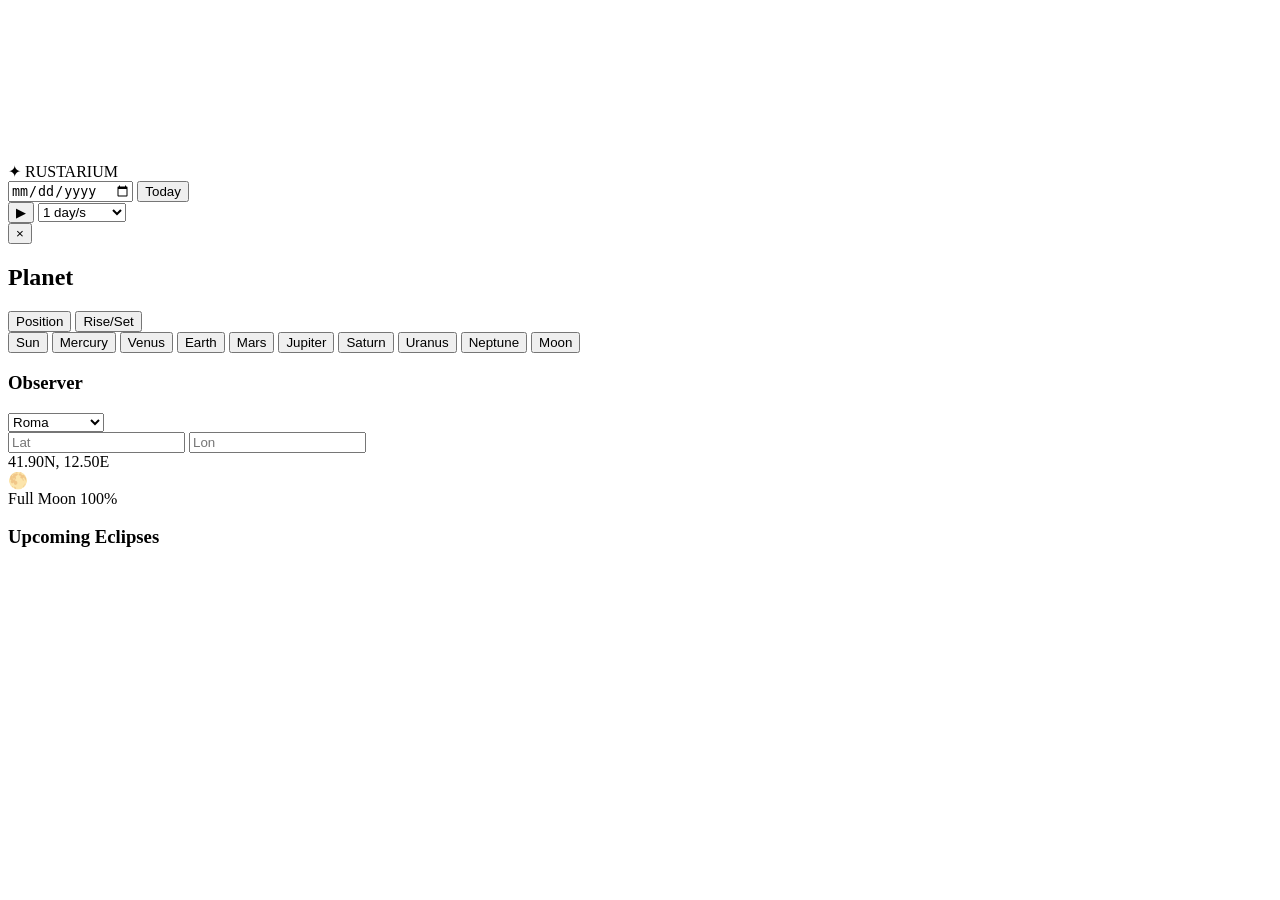
==== crates/rustarium-wasm/site/index.html @ 626505c0 "Implement Rustarium solar system prediction engine Complete implementation with: VSOP87D planets, EL" ====
<!DOCTYPE html>
<html lang="en">
<head>
    <meta charset="UTF-8">
    <meta name="viewport" content="width=device-width, initial-scale=1.0">
    <title>Rustarium - Solar System Explorer</title>
    <link rel="stylesheet" href="/css/style.css">
</head>
<body>
    <div id="app">
        <!-- 3D Canvas -->
        <canvas id="solar-system"></canvas>

        <!-- Top bar -->
        <header id="topbar">
            <div class="logo">
                <span class="star">&#10022;</span> RUSTARIUM
            </div>
            <div class="controls">
                <input type="date" id="date-picker" />
                <button id="btn-today" title="Today">Today</button>
                <div class="speed-control">
                    <button id="btn-play" title="Play/Pause">&#9654;</button>
                    <select id="speed-select" title="Animation speed">
                        <option value="0.25">0.25 day/s</option>
                        <option value="0.5">0.5 day/s</option>
                        <option value="1" selected>1 day/s</option>
                        <option value="3">3 day/s</option>
                        <option value="7">1 week/s</option>
                        <option value="14">2 weeks/s</option>
                        <option value="30">1 month/s</option>
                        <option value="90">3 months/s</option>
                        <option value="365">1 year/s</option>
                    </select>
                </div>
            </div>
        </header>

        <!-- Info panel (right sidebar) -->
        <aside id="info-panel" class="panel hidden">
            <button class="close-btn" id="close-panel">&times;</button>
            <h2 id="panel-title">Planet</h2>
            <div class="tabs">
                <button class="tab-btn active" data-tab="position">Position</button>
                <button class="tab-btn" data-tab="riseset">Rise/Set</button>
            </div>
            <div id="tab-position" class="tab-content"></div>
            <div id="tab-riseset" class="tab-content hidden"></div>
        </aside>

        <!-- Bottom bar: planet selector -->
        <nav id="planet-bar">
            <button class="planet-btn" data-body="sun" style="--color: #FFD700">
                <span class="dot"></span> Sun
            </button>
            <button class="planet-btn" data-body="mercury" style="--color: #B0B0B0">
                <span class="dot"></span> Mercury
            </button>
            <button class="planet-btn" data-body="venus" style="--color: #E8D44D">
                <span class="dot"></span> Venus
            </button>
            <button class="planet-btn" data-body="earth" style="--color: #4488FF">
                <span class="dot"></span> Earth
            </button>
            <button class="planet-btn" data-body="mars" style="--color: #E05040">
                <span class="dot"></span> Mars
            </button>
            <button class="planet-btn" data-body="jupiter" style="--color: #D4A574">
                <span class="dot"></span> Jupiter
            </button>
            <button class="planet-btn" data-body="saturn" style="--color: #C8A84E">
                <span class="dot"></span> Saturn
            </button>
            <button class="planet-btn" data-body="uranus" style="--color: #72C4C8">
                <span class="dot"></span> Uranus
            </button>
            <button class="planet-btn" data-body="neptune" style="--color: #4060E0">
                <span class="dot"></span> Neptune
            </button>
            <button class="planet-btn" data-body="moon" style="--color: #CCCCCC">
                <span class="dot"></span> Moon
            </button>
        </nav>

        <!-- Location widget -->
        <div id="location-widget" class="widget">
            <h3>Observer</h3>
            <div class="loc-row">
                <select id="city-select">
                    <option value="41.9028,12.4964">Roma</option>
                    <option value="45.4642,9.19">Milano</option>
                    <option value="40.8518,14.2681">Napoli</option>
                    <option value="51.5074,-0.1278">London</option>
                    <option value="48.8566,2.3522">Paris</option>
                    <option value="52.52,13.405">Berlin</option>
                    <option value="40.4168,-3.7038">Madrid</option>
                    <option value="40.7128,-74.006">New York</option>
                    <option value="34.0522,-118.2437">Los Angeles</option>
                    <option value="35.6762,139.6503">Tokyo</option>
                    <option value="-33.8688,151.2093">Sydney</option>
                    <option value="custom">Custom...</option>
                </select>
            </div>
            <div id="custom-coords" class="loc-row hidden">
                <input type="number" id="obs-lat" placeholder="Lat" step="0.01" />
                <input type="number" id="obs-lon" placeholder="Lon" step="0.01" />
            </div>
            <div class="loc-display">
                <span id="obs-label">41.90N, 12.50E</span>
            </div>
        </div>

        <!-- Moon phase widget -->
        <div id="moon-widget" class="widget">
            <div id="moon-icon">&#127765;</div>
            <div id="moon-info">
                <span id="moon-phase">Full Moon</span>
                <span id="moon-illum">100%</span>
            </div>
        </div>

        <!-- Eclipse widget -->
        <div id="eclipse-widget" class="widget hidden">
            <h3>Upcoming Eclipses</h3>
            <div id="eclipse-list"></div>
        </div>
    </div>

    <script type="importmap">
    {
        "imports": {
            "three": "https://cdn.jsdelivr.net/npm/three@0.170.0/build/three.module.js",
            "three/addons/": "https://cdn.jsdelivr.net/npm/three@0.170.0/examples/jsm/"
        }
    }
    </script>
    <script type="module" src="/js/app.js"></script>
</body>
</html>
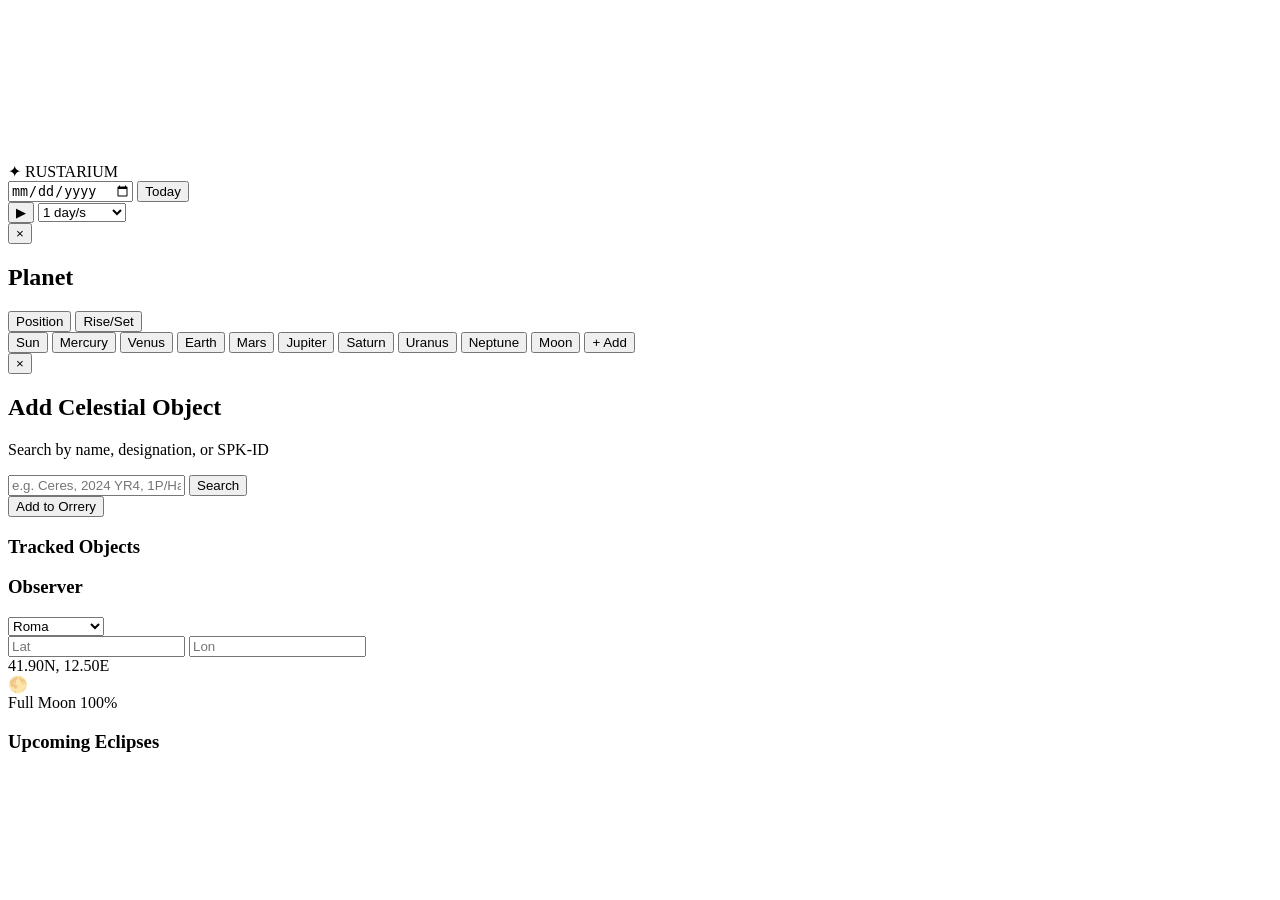
==== commit ffb82e04: "Add on-the-fly tracking of asteroids, comets, and dwarf planets Fetch orbital data from NASA JPL Sma" ====
--- a/crates/rustarium-wasm/site/index.html
+++ b/crates/rustarium-wasm/site/index.html
@@ -80,7 +80,38 @@
             <button class="planet-btn" data-body="moon" style="--color: #CCCCCC">
                 <span class="dot"></span> Moon
             </button>
+            <button class="planet-btn add-btn" id="btn-add-body" style="--color: #5b8def" title="Add celestial object">
+                <span class="dot">+</span> Add
+            </button>
         </nav>
+
+        <!-- Search modal -->
+        <div id="search-modal" class="modal hidden">
+            <div class="modal-content">
+                <button class="close-btn" id="close-search">&times;</button>
+                <h2>Add Celestial Object</h2>
+                <p class="modal-hint">Search by name, designation, or SPK-ID</p>
+                <div class="search-row">
+                    <input type="text" id="search-input" placeholder="e.g. Ceres, 2024 YR4, 1P/Halley" autocomplete="off" />
+                    <button id="btn-search">Search</button>
+                </div>
+                <div id="search-status" class="search-status hidden"></div>
+                <div id="search-result" class="search-result hidden">
+                    <div class="result-header">
+                        <span id="result-name" class="result-name"></span>
+                        <span id="result-type" class="result-badge"></span>
+                    </div>
+                    <div id="result-details" class="result-details"></div>
+                    <div class="result-actions">
+                        <button id="btn-add-result" class="btn-primary">Add to Orrery</button>
+                    </div>
+                </div>
+                <div class="tracked-list">
+                    <h3>Tracked Objects</h3>
+                    <div id="tracked-items"></div>
+                </div>
+            </div>
+        </div>
 
         <!-- Location widget -->
         <div id="location-widget" class="widget">
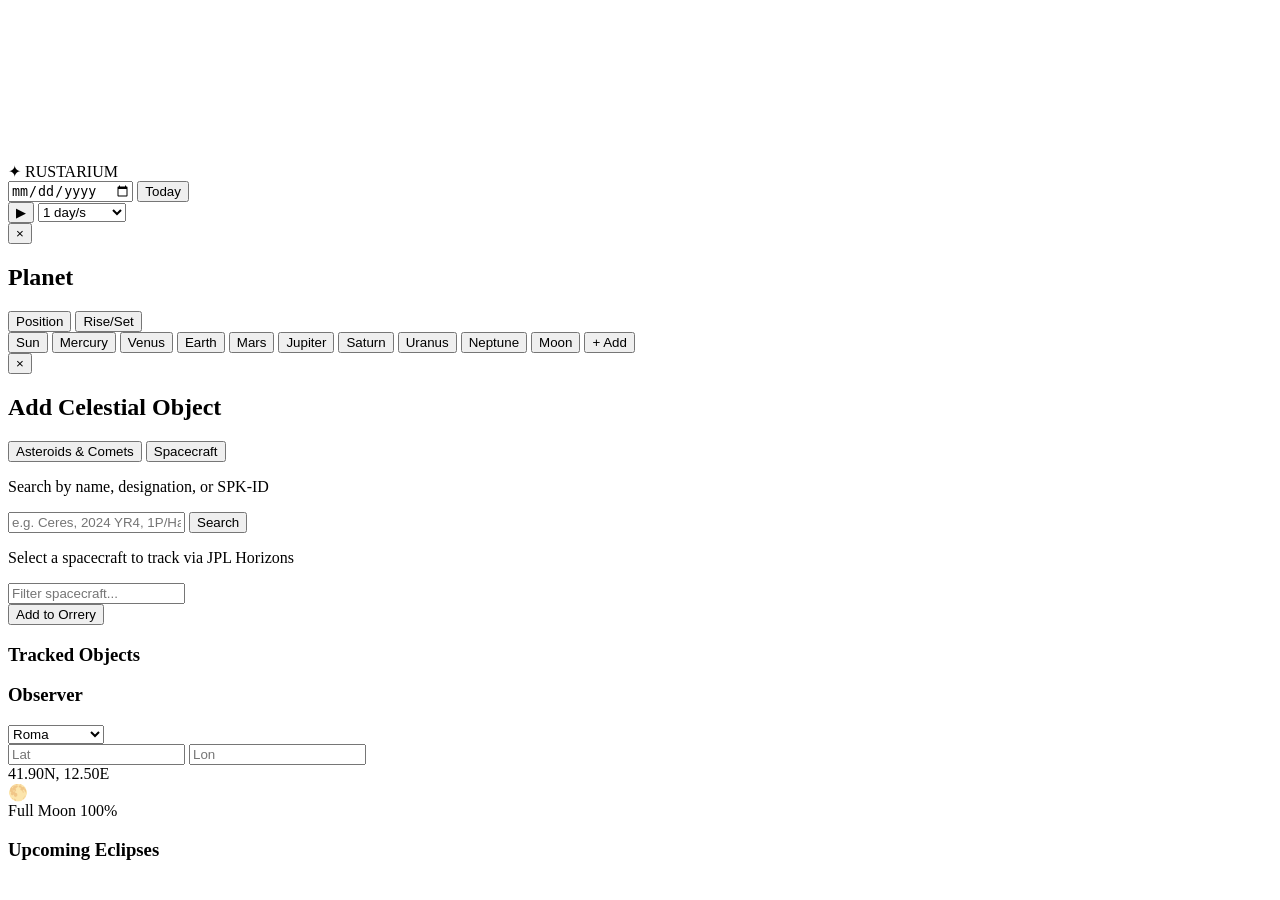
==== commit 51083279: "Add spacecraft tracking via JPL Horizons API Track Voyager 1/2, JWST, New Horizons, Parker Solar Pro" ====
--- a/crates/rustarium-wasm/site/index.html
+++ b/crates/rustarium-wasm/site/index.html
@@ -90,10 +90,25 @@
             <div class="modal-content">
                 <button class="close-btn" id="close-search">&times;</button>
                 <h2>Add Celestial Object</h2>
-                <p class="modal-hint">Search by name, designation, or SPK-ID</p>
-                <div class="search-row">
-                    <input type="text" id="search-input" placeholder="e.g. Ceres, 2024 YR4, 1P/Halley" autocomplete="off" />
-                    <button id="btn-search">Search</button>
+                <div class="search-mode-tabs">
+                    <button class="search-mode active" data-mode="sbdb">Asteroids &amp; Comets</button>
+                    <button class="search-mode" data-mode="spacecraft">Spacecraft</button>
+                </div>
+                <!-- SBDB search -->
+                <div id="sbdb-search" class="search-content">
+                    <p class="modal-hint">Search by name, designation, or SPK-ID</p>
+                    <div class="search-row">
+                        <input type="text" id="search-input" placeholder="e.g. Ceres, 2024 YR4, 1P/Halley" autocomplete="off" />
+                        <button id="btn-search">Search</button>
+                    </div>
+                </div>
+                <!-- Spacecraft catalog -->
+                <div id="spacecraft-search" class="search-content hidden">
+                    <p class="modal-hint">Select a spacecraft to track via JPL Horizons</p>
+                    <div class="search-row">
+                        <input type="text" id="spacecraft-filter" placeholder="Filter spacecraft..." autocomplete="off" />
+                    </div>
+                    <div id="spacecraft-list"></div>
                 </div>
                 <div id="search-status" class="search-status hidden"></div>
                 <div id="search-result" class="search-result hidden">
